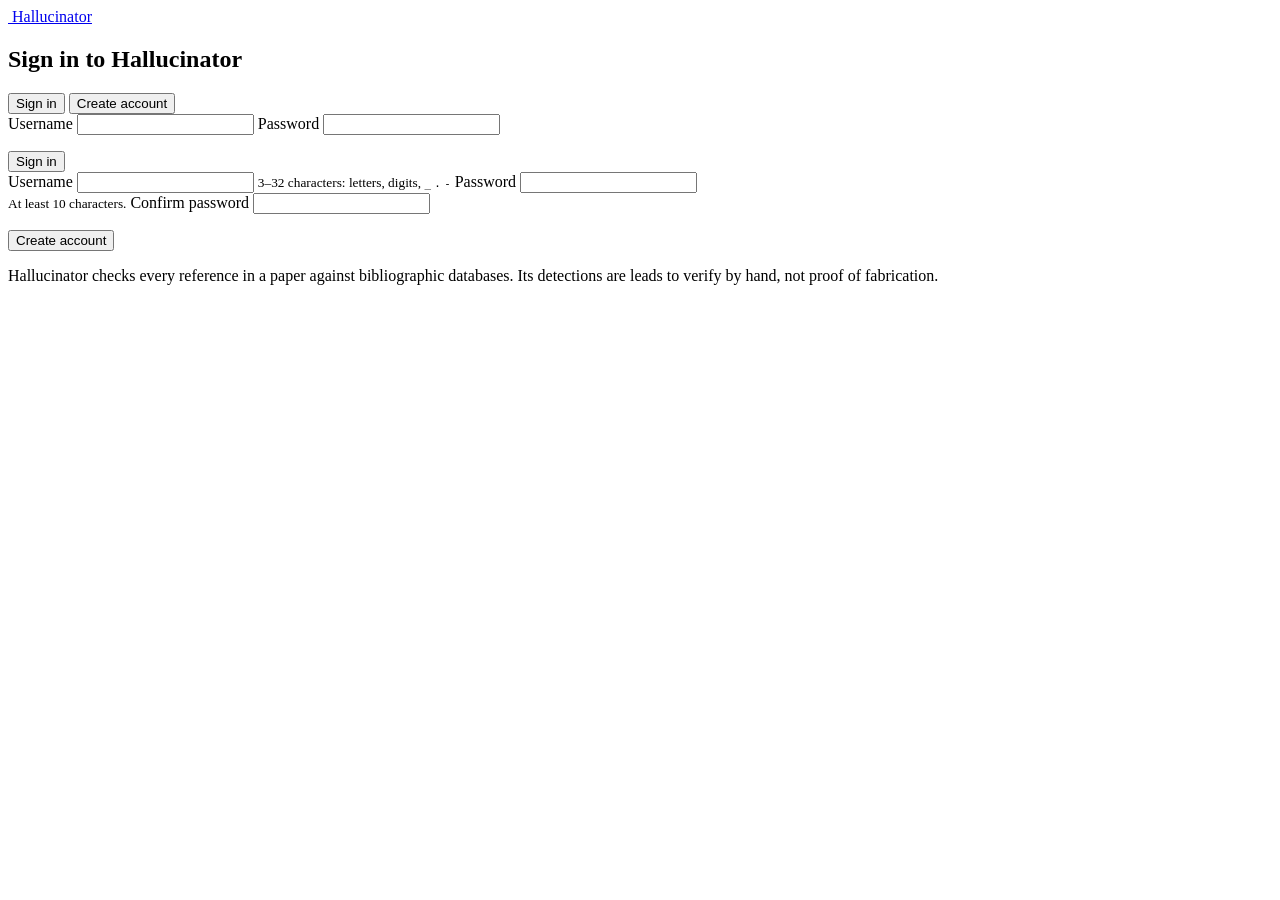
==== hallucinator-rs/crates/hallucinator-webapp/static/login.html @ 80178b44 "Add hallucinator-webapp: multi-user web interface A browser version of the TUI workflow, built on th" ====
<!doctype html>
<html lang="en">
<head>
  <meta charset="utf-8">
  <meta name="viewport" content="width=device-width, initial-scale=1">
  <title>Sign in · Hallucinator</title>
  <link rel="icon" href="/static/logo.svg" type="image/svg+xml">
  <link rel="preconnect" href="https://fonts.googleapis.com">
  <link rel="preconnect" href="https://fonts.gstatic.com" crossorigin>
  <link rel="stylesheet" href="https://fonts.googleapis.com/css2?family=DM+Sans:opsz,wght@9..40,400;9..40,500;9..40,600;9..40,700&display=swap">
  <link rel="stylesheet" href="/static/app.css">
  <script src="/static/login.js" defer></script>
</head>
<body>
  <main class="auth-page">
    <a class="auth-brand" href="/login">
      <img src="/static/logo.svg" alt="">
      <span>Hallucinator</span>
    </a>

    <section class="card auth-card" aria-labelledby="auth-heading">
      <h1 id="auth-heading" class="sr-only">Sign in to Hallucinator</h1>

      <div class="seg-tabs" role="tablist" aria-label="Account">
        <button type="button" class="seg-tab" role="tab" id="tab-signin" aria-selected="true" aria-controls="form-signin">Sign in</button>
        <button type="button" class="seg-tab hidden" role="tab" id="tab-signup" aria-selected="false" aria-controls="form-signup">Create account</button>
      </div>

      <div id="notice" class="banner banner-info hidden" role="status" aria-live="polite"></div>
      <div id="lockout" class="lockout hidden" role="alert" aria-live="assertive"></div>

      <form id="form-signin" role="tabpanel" aria-labelledby="tab-signin" novalidate>
        <label class="field">
          <span>Username</span>
          <input class="input" id="si-username" name="username" autocomplete="username" autocapitalize="off" spellcheck="false" required>
        </label>
        <label class="field">
          <span>Password</span>
          <input class="input" id="si-password" name="password" type="password" autocomplete="current-password" required>
        </label>
        <p id="si-error" class="field-error hidden" role="alert"></p>
        <button class="btn btn-primary" id="si-submit" type="submit">Sign in</button>
      </form>

      <form id="form-signup" class="hidden" role="tabpanel" aria-labelledby="tab-signup" novalidate>
        <div id="su-note" class="banner banner-info hidden"></div>
        <label class="field">
          <span>Username</span>
          <input class="input" id="su-username" name="username" autocomplete="username" autocapitalize="off" spellcheck="false" required minlength="3" maxlength="32">
          <small class="field-hint">3–32 characters: letters, digits, <code>_</code> <code>.</code> <code>-</code></small>
        </label>
        <label class="field">
          <span>Password</span>
          <input class="input" id="su-password" name="password" type="password" autocomplete="new-password" required minlength="10" maxlength="256">
          <div class="pw-meter" aria-hidden="true"><div id="su-meter"></div></div>
          <small class="field-hint">At least 10 characters.</small>
        </label>
        <label class="field">
          <span>Confirm password</span>
          <input class="input" id="su-password2" name="password2" type="password" autocomplete="new-password" required>
        </label>
        <p id="su-error" class="field-error hidden" role="alert"></p>
        <button class="btn btn-primary" id="su-submit" type="submit">Create account</button>
      </form>
    </section>

    <p class="auth-foot">
      Hallucinator checks every reference in a paper against bibliographic databases.
      Its detections are leads to verify by hand, not proof of fabrication.
    </p>
  </main>
</body>
</html>
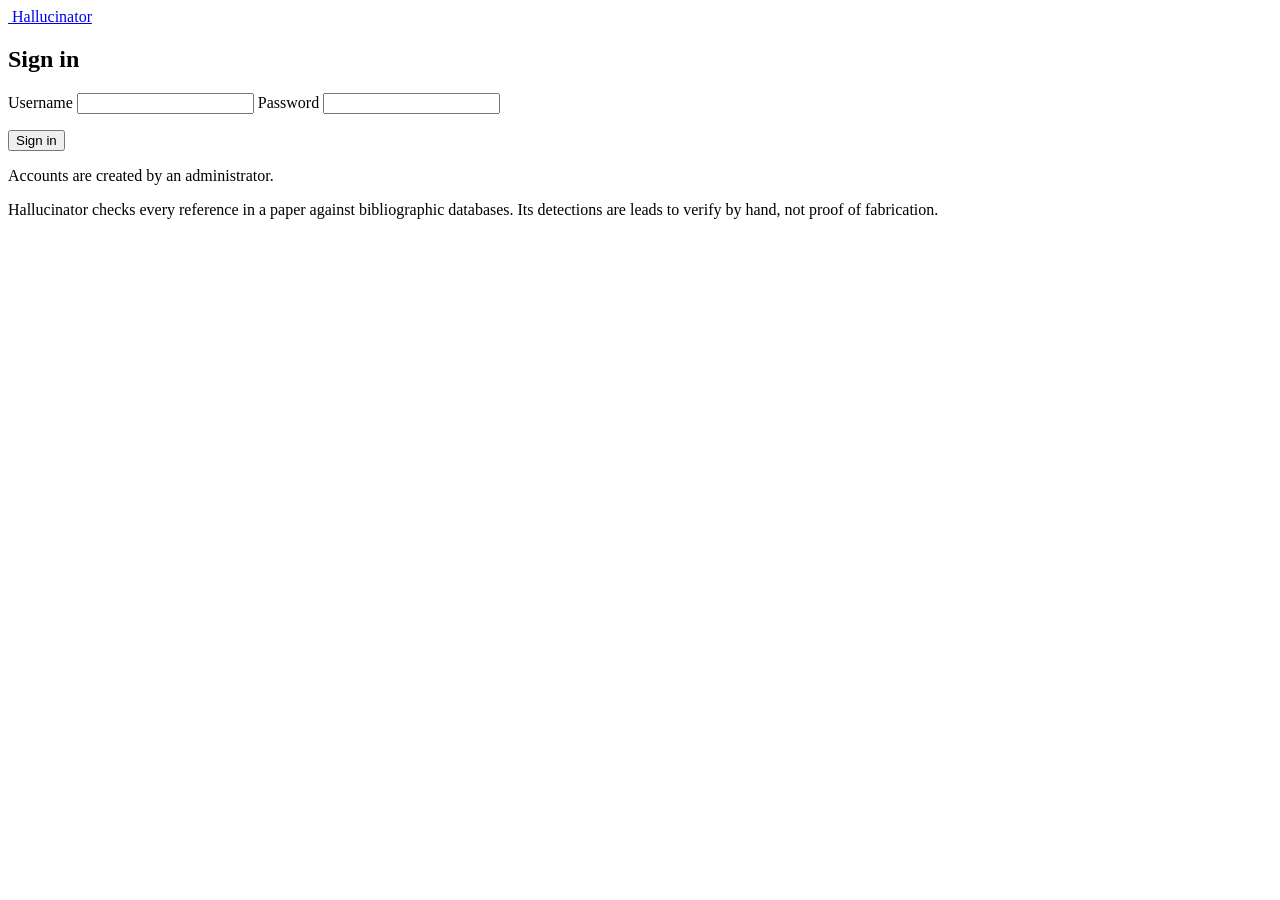
==== commit d616d2e9: "webapp: admin-only accounts, no self sign-up Accounts are now created only by administrators (Admin " ====
--- a/hallucinator-rs/crates/hallucinator-webapp/static/login.html
+++ b/hallucinator-rs/crates/hallucinator-webapp/static/login.html
@@ -19,17 +19,12 @@
     </a>
 
     <section class="card auth-card" aria-labelledby="auth-heading">
-      <h1 id="auth-heading" class="sr-only">Sign in to Hallucinator</h1>
-
-      <div class="seg-tabs" role="tablist" aria-label="Account">
-        <button type="button" class="seg-tab" role="tab" id="tab-signin" aria-selected="true" aria-controls="form-signin">Sign in</button>
-        <button type="button" class="seg-tab hidden" role="tab" id="tab-signup" aria-selected="false" aria-controls="form-signup">Create account</button>
-      </div>
+      <h1 id="auth-heading" class="auth-title">Sign in</h1>
 
       <div id="notice" class="banner banner-info hidden" role="status" aria-live="polite"></div>
       <div id="lockout" class="lockout hidden" role="alert" aria-live="assertive"></div>
 
-      <form id="form-signin" role="tabpanel" aria-labelledby="tab-signin" novalidate>
+      <form id="form-signin" novalidate>
         <label class="field">
           <span>Username</span>
           <input class="input" id="si-username" name="username" autocomplete="username" autocapitalize="off" spellcheck="false" required>
@@ -42,26 +37,7 @@
         <button class="btn btn-primary" id="si-submit" type="submit">Sign in</button>
       </form>
 
-      <form id="form-signup" class="hidden" role="tabpanel" aria-labelledby="tab-signup" novalidate>
-        <div id="su-note" class="banner banner-info hidden"></div>
-        <label class="field">
-          <span>Username</span>
-          <input class="input" id="su-username" name="username" autocomplete="username" autocapitalize="off" spellcheck="false" required minlength="3" maxlength="32">
-          <small class="field-hint">3–32 characters: letters, digits, <code>_</code> <code>.</code> <code>-</code></small>
-        </label>
-        <label class="field">
-          <span>Password</span>
-          <input class="input" id="su-password" name="password" type="password" autocomplete="new-password" required minlength="10" maxlength="256">
-          <div class="pw-meter" aria-hidden="true"><div id="su-meter"></div></div>
-          <small class="field-hint">At least 10 characters.</small>
-        </label>
-        <label class="field">
-          <span>Confirm password</span>
-          <input class="input" id="su-password2" name="password2" type="password" autocomplete="new-password" required>
-        </label>
-        <p id="su-error" class="field-error hidden" role="alert"></p>
-        <button class="btn btn-primary" id="su-submit" type="submit">Create account</button>
-      </form>
+      <p class="caption auth-note">Accounts are created by an administrator.</p>
     </section>
 
     <p class="auth-foot">
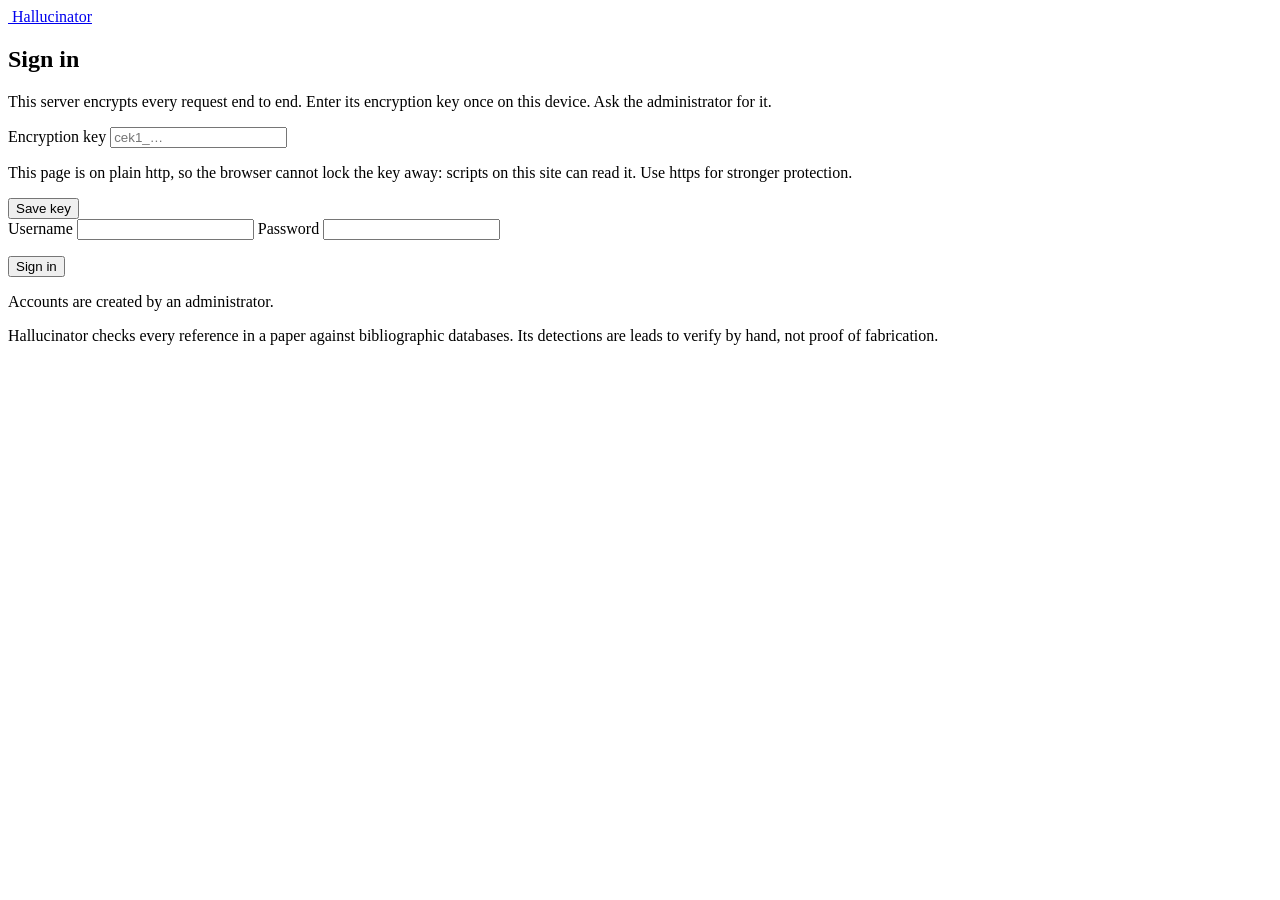
==== commit 2149cf36: "HALLU-003 webapp: agent tool standard (E2E, agent accounts, audit, agent guide) Follows Catelier's a" ====
--- a/hallucinator-rs/crates/hallucinator-webapp/static/login.html
+++ b/hallucinator-rs/crates/hallucinator-webapp/static/login.html
@@ -9,6 +9,8 @@
   <link rel="preconnect" href="https://fonts.gstatic.com" crossorigin>
   <link rel="stylesheet" href="https://fonts.googleapis.com/css2?family=DM+Sans:opsz,wght@9..40,400;9..40,500;9..40,600;9..40,700&display=swap">
   <link rel="stylesheet" href="/static/app.css">
+  <script src="/static/noble.js" defer></script>
+  <script src="/static/e2e.js" defer></script>
   <script src="/static/login.js" defer></script>
 </head>
 <body>
@@ -23,6 +25,20 @@
 
       <div id="notice" class="banner banner-info hidden" role="status" aria-live="polite"></div>
       <div id="lockout" class="lockout hidden" role="alert" aria-live="assertive"></div>
+
+      <form id="form-key" class="hidden" novalidate>
+        <p class="caption">This server encrypts every request end to end. Enter its
+          encryption key once on this device. Ask the administrator for it.</p>
+        <label class="field">
+          <span>Encryption key</span>
+          <input class="input mono" id="key-value" name="key" type="password" autocomplete="off" autocapitalize="off" spellcheck="false" placeholder="cek1_…" required>
+        </label>
+        <p id="key-plain-http" class="caption hidden">This page is on plain http, so the
+          browser cannot lock the key away: scripts on this site can read it. Use https
+          for stronger protection.</p>
+        <p id="key-error" class="field-error hidden" role="alert"></p>
+        <button class="btn btn-primary" id="key-submit" type="submit">Save key</button>
+      </form>
 
       <form id="form-signin" novalidate>
         <label class="field">
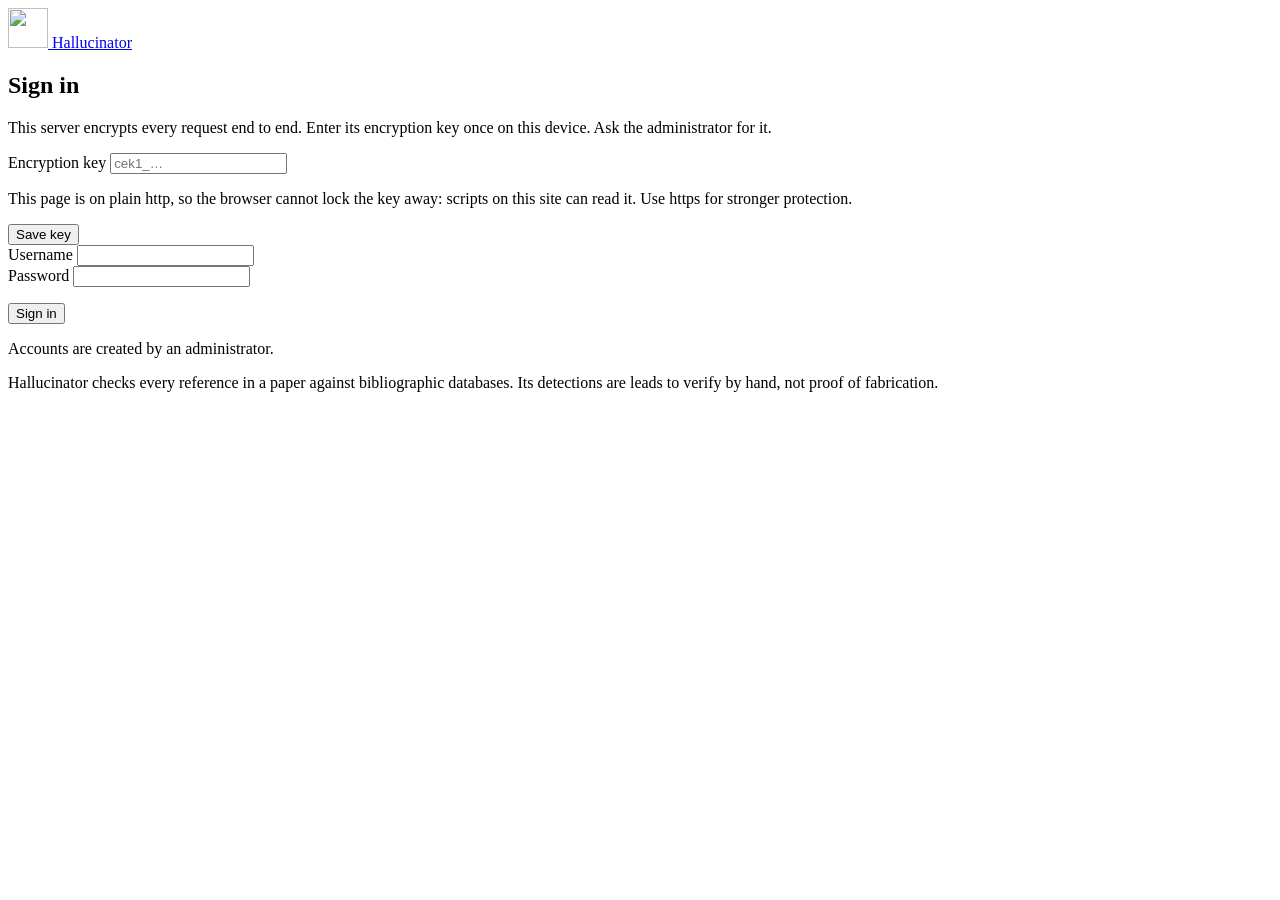
==== commit 1236bd6c: "HALLU-005 webapp: follow the web-design spec (Modern Web Guidance) - Colour tokens with a dark schem" ====
--- a/hallucinator-rs/crates/hallucinator-webapp/static/login.html
+++ b/hallucinator-rs/crates/hallucinator-webapp/static/login.html
@@ -2,7 +2,8 @@
 <html lang="en">
 <head>
   <meta charset="utf-8">
-  <meta name="viewport" content="width=device-width, initial-scale=1">
+  <meta name="viewport" content="width=device-width, initial-scale=1.0">
+  <meta name="color-scheme" content="light dark">
   <title>Sign in · Hallucinator</title>
   <link rel="icon" href="/static/logo.svg" type="image/svg+xml">
   <link rel="preconnect" href="https://fonts.googleapis.com">
@@ -16,7 +17,7 @@
 <body>
   <main class="auth-page">
     <a class="auth-brand" href="/login">
-      <img src="/static/logo.svg" alt="">
+      <img src="/static/logo.svg" alt="" width="40" height="40">
       <span>Hallucinator</span>
     </a>
 
@@ -29,10 +30,12 @@
       <form id="form-key" class="hidden" novalidate>
         <p class="caption">This server encrypts every request end to end. Enter its
           encryption key once on this device. Ask the administrator for it.</p>
-        <label class="field">
-          <span>Encryption key</span>
-          <input class="input mono" id="key-value" name="key" type="password" autocomplete="off" autocapitalize="off" spellcheck="false" placeholder="cek1_…" required>
-        </label>
+        <!-- An E2E key, not a sign-in password: no password-manager autofill
+             (autocomplete="off"), no text correction. -->
+        <div class="field">
+          <label for="key-value">Encryption key</label>
+          <input class="input mono" id="key-value" name="key" type="password" autocomplete="off" autocapitalize="none" autocorrect="off" spellcheck="false" placeholder="cek1_…" required>
+        </div>
         <p id="key-plain-http" class="caption hidden">This page is on plain http, so the
           browser cannot lock the key away: scripts on this site can read it. Use https
           for stronger protection.</p>
@@ -41,14 +44,14 @@
       </form>
 
       <form id="form-signin" novalidate>
-        <label class="field">
-          <span>Username</span>
-          <input class="input" id="si-username" name="username" autocomplete="username" autocapitalize="off" spellcheck="false" required>
-        </label>
-        <label class="field">
-          <span>Password</span>
+        <div class="field">
+          <label for="si-username">Username</label>
+          <input class="input" id="si-username" name="username" autocomplete="username" autocapitalize="none" autocorrect="off" spellcheck="false" required>
+        </div>
+        <div class="field">
+          <label for="si-password">Password</label>
           <input class="input" id="si-password" name="password" type="password" autocomplete="current-password" required>
-        </label>
+        </div>
         <p id="si-error" class="field-error hidden" role="alert"></p>
         <button class="btn btn-primary" id="si-submit" type="submit">Sign in</button>
       </form>
